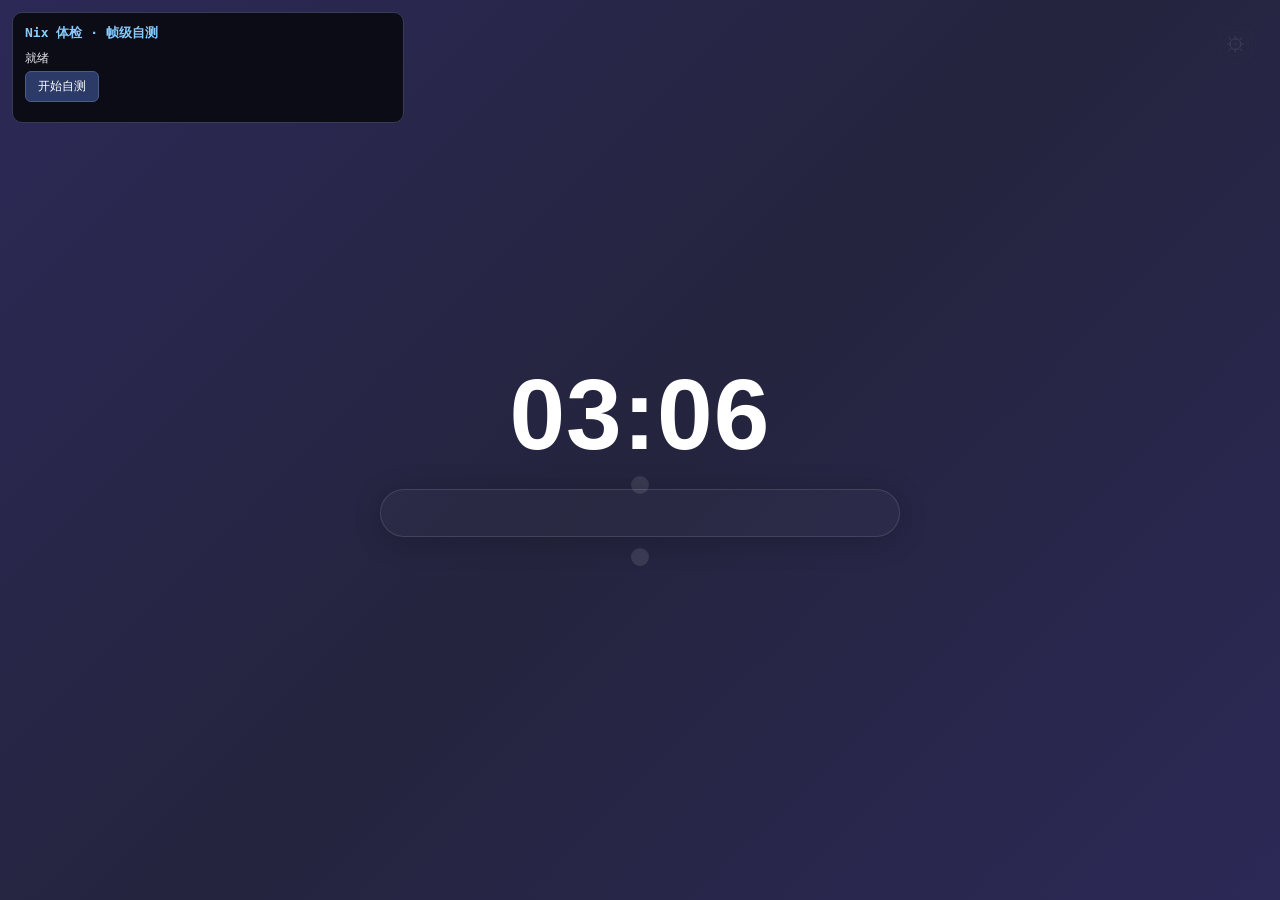
==== docs/index.html @ f513f7fe "test: 帧级压测（功能面 58 项 / 拖拽定性 / 背景档位）+ 在线自测页" ====
<!DOCTYPE html>
<html lang="zh-CN">
<head>
<meta charset="UTF-8">
<meta name="viewport" content="width=device-width, initial-scale=1.0">
<title>Nix</title>
<link rel="stylesheet" href="style.css">
</head>
<body>

<div id="bg-layer"></div>

<div id="clock">
  <div class="clock-inner"></div>
  <button class="drag-btn"></button>
</div>

<div id="gear-btn">⚙</div>
<div id="panel-overlay"></div>

<div id="settings-panel">
  <div class="panel-title">设置</div>

  <select id="engine-select">
    <option value="bing">Bing</option>
    <option value="google">Google</option>
    <option value="baidu">Baidu</option>
    <option value="duckduckgo">DuckDuckGo</option>
    <option value="sogou">Sogou</option>
  </select>

  <div class="collapse-section">
    <div class="collapse-header" data-target="sc"><span class="arrow">▶</span><span>搜索栏</span></div>
    <div class="collapse-body closed" id="sc">
      <div class="toggle-row"><label>显示搜索栏</label><label class="toggle-switch"><input type="checkbox" id="sb-toggle" checked><span class="toggle-slider"></span></label></div>
      <div class="setting-row"><div class="row-header"><label>宽度</label><span class="val" id="swv">520px</span></div><input type="range" id="sw" min="200" max="900" value="520"></div>
      <div class="setting-row"><div class="row-header"><label>高度</label><span class="val" id="shv">48px</span></div><input type="range" id="sh" min="32" max="80" value="48"></div>
      <div class="setting-row"><div class="row-header"><label>圆角</label><span class="val" id="srv">50px</span></div><input type="range" id="sr" min="4" max="60" value="50"></div>
      <div class="setting-row"><div class="row-header"><label>水平位置</label><span class="val" id="sxv">50%</span></div><input type="range" id="sx" min="0" max="100" value="50"></div>
      <div class="setting-row"><div class="row-header"><label>垂直位置</label><span class="val" id="syv">50%</span></div><input type="range" id="sy" min="0" max="100" value="50"></div>
      <div class="setting-row"><div class="row-header"><label>默认透明度</label><span class="val" id="sodv">25%</span></div><input type="range" id="sod" min="0" max="100" value="25"></div>
      <div class="setting-row"><div class="row-header"><label>悬停透明度</label><span class="val" id="sohv">100%</span></div><input type="range" id="soh" min="0" max="100" value="100"></div>
      <div class="setting-row"><div class="row-header"><label>拖拽钮常显透明度</label><span class="val" id="sdv">10%</span></div><input type="range" id="sd" min="0" max="100" value="10"></div>
      <div class="btn-group" style="margin-top:2px"><button class="btn" id="reset-search">↺ 还原默认</button></div>
    </div>
  </div>

  <div class="collapse-section">
    <div class="collapse-header" data-target="cc"><span class="arrow">▶</span><span>时间组件</span></div>
    <div class="collapse-body closed" id="cc">
      <div class="toggle-row"><label>显示时间</label><label class="toggle-switch"><input type="checkbox" id="ct" checked><span class="toggle-slider"></span></label></div>
      <div class="setting-row"><div class="row-header"><label>字体颜色</label><span class="val" id="ccolv">白色</span></div><select id="ccol" style="margin-top:2px"><option value="light">白色</option><option value="dark">黑色</option></select></div>
      <div class="setting-row"><div class="row-header"><label>字号</label><span class="val" id="cszv">100px</span></div><input type="range" id="csz" min="48" max="160" value="100"></div>
      <div class="setting-row"><div class="row-header"><label>透明度</label><span class="val" id="cov">100%</span></div><input type="range" id="co" min="0" max="100" value="100"></div>
      <div class="setting-row"><div class="row-header"><label>字重</label><span class="val" id="cfwv">600</span></div><input type="range" id="cfw" min="100" max="900" step="100" value="600"></div>
      <div class="setting-row"><div class="row-header"><label>水平位置</label><span class="val" id="cxv">50%</span></div><input type="range" id="cx" min="0" max="100" value="50"></div>
      <div class="setting-row"><div class="row-header"><label>垂直位置</label><span class="val" id="cyv">40%</span></div><input type="range" id="cy" min="0" max="100" value="40"></div>
      <div class="setting-row"><div class="row-header"><label>拖拽钮常显透明度</label><span class="val" id="cdv">10%</span></div><input type="range" id="cd" min="0" max="100" value="10"></div>
      <div class="btn-group" style="margin-top:2px"><button class="btn" id="reset-clock">↺ 还原默认</button></div>
    </div>
  </div>

  <div class="sep"></div>

  <div class="collapse-section">
    <div class="collapse-header" data-target="bgc"><span class="arrow open">▶</span><span>背景</span></div>
    <div class="collapse-body" id="bgc">
      <div class="btn-group" style="padding:4px 0">
        <label class="btn">📁 上传背景<input type="file" accept="image/*,video/*,.gif"></label>
        <button class="btn" id="reset-bg">↺ 还原默认背景</button>
      </div>
      <div class="sep" style="margin:5px 0"></div>
      <div class="setting-row">
        <div class="row-header"><label>背景音量</label><span class="val" id="vv">0%</span></div>
        <input type="range" id="vol" min="0" max="100" value="0">
      </div>
      <div class="sec-label">背景库</div>
      <div class="bg-list" id="bg-list"><div class="bg-empty">暂无已保存背景</div></div>
    </div>
  </div>

  <div class="sep"></div>

  <div class="collapse-section">
    <div class="collapse-header" data-target="tplc"><span class="arrow open">▶</span><span>模板</span></div>
    <div class="collapse-body" id="tplc">
      <div class="tpl-save-row"><input id="tpl-name" placeholder="模板名称…"><button class="btn" id="tpl-save">💾 保存</button></div>
      <div class="sec-label" style="margin-top:6px">已保存模板（点击切换）</div>
      <div class="tpl-list" id="tpl-list"><div class="tpl-empty">暂无模板</div></div>
    </div>
  </div>
</div>

<div id="search-bar">
  <input id="search-input" type="text" spellcheck="false">
  <button class="drag-btn"></button>
</div>

<div id="hint">⚪ 底部圆钮拖拽 · ⚙ 齿轮设置</div>

<script>
try{localStorage.getItem('__probe');}catch(e){
  var __m={};var __ls={getItem:function(k){return k in __m?__m[k]:null},setItem:function(k,v){__m[k]=String(v)},removeItem:function(k){delete __m[k]},clear:function(){__m={}}};
  try{Object.defineProperty(window,'localStorage',{value:__ls,configurable:true})}catch(_){}
}
</script>
<script src="script.js"></script>
<script src="selftest.js"></script>
</body>
</html>
---- docs/style.css ----
*,*::before,*::after{margin:0;padding:0;box-sizing:border-box}
body{width:100vw;height:100vh;overflow:hidden;font-family:-apple-system,BlinkMacSystemFont,"Segoe UI",Roboto,"Noto Sans SC",sans-serif;user-select:none;background:#0a0a0f}

/* ── CSS Custom Properties (set dynamically by JS) ── */
:root{--sb-width:520px;--sb-height:48px;--sb-pad:24px;--sb-radius:50px;--sb-bg:rgba(255,255,255,.10);--sb-bg-hover:rgba(255,255,255,.14);--sb-font-size:16px;--sb-input-opacity:.25;--clk-color:#fff;--clk-opacity:1}

/* ── Background ── */
#bg-layer{position:fixed;inset:0;z-index:0;overflow:hidden;transition:background-image .5s ease}
#bg-layer::before{content:'';position:absolute;width:300%;height:300%;top:-100%;left:-100%;background:linear-gradient(135deg,#0f0c29,#302b63,#24243e,#302b63,#0f0c29);animation:gradientFlow 12s ease infinite;will-change:transform}
#bg-layer.uploaded::before{display:none}
#bg-layer.uploaded{background-size:cover;background-position:center;background-repeat:no-repeat}
@keyframes gradientFlow{0%{transform:translate(0,0)}50%{transform:translate(-33.33%,-33.33%)}100%{transform:translate(0,0)}}

/* ── Search Bar ── */
#search-bar{position:fixed;z-index:5;background:var(--sb-bg);border:1px solid rgba(255,255,255,.12);border-radius:var(--sb-radius);width:var(--sb-width);height:var(--sb-height);padding:0 var(--sb-pad);box-shadow:0 4px 30px rgba(0,0,0,.2);transition:box-shadow .35s ease,background .35s ease;display:block}
#search-bar:hover{box-shadow:0 8px 40px rgba(0,0,0,.4);background:var(--sb-bg-hover)}
#search-bar.hidden{display:none}
#search-input{display:block;width:100%;background:transparent;border:none;outline:none;color:rgba(0,0,0,.85);padding:0;font-family:inherit;caret-color:rgba(0,0,0,.5);font-size:var(--sb-font-size);line-height:var(--sb-height);opacity:var(--sb-input-opacity);transition:opacity .35s ease}
#search-bar:hover #search-input,#search-input:focus{opacity:1}

/* ── Drag Button ── */
.drag-btn{position:absolute;left:50%;bottom:-30px;transform:translateX(-50%);width:18px;height:18px;border-radius:50%;border:none;cursor:grab;opacity:1!important;z-index:1;transition:background .25s ease;background:rgba(255,255,255,.2)}
.drag-btn:hover{background:rgba(255,255,255,.6)!important}.drag-btn:active{cursor:grabbing}

/* ── Clock ── */
#clock{position:fixed;z-index:4;font-weight:300;letter-spacing:1px;font-variant-numeric:tabular-nums;display:none}
#clock.show{display:block}
#clock .clock-inner{line-height:1;pointer-events:none;opacity:var(--clk-opacity);color:var(--clk-color)}

/* ── Gear ── */
#gear-btn{position:fixed;top:24px;right:24px;z-index:20;width:40px;height:40px;border-radius:50%;background:rgba(255,255,255,.06);backdrop-filter:blur(8px);-webkit-backdrop-filter:blur(8px);border:1px solid rgba(255,255,255,.08);color:rgba(255,255,255,.6);font-size:20px;cursor:pointer;display:flex;align-items:center;justify-content:center;opacity:.15;transition:opacity .35s ease,background .3s ease}
#gear-btn:hover{opacity:1;background:rgba(255,255,255,.12)}

/* ── Settings Panel ── */
#settings-panel{position:fixed;top:0;right:0;z-index:15;width:320px;height:100vh;background:rgba(18,16,36,.82);backdrop-filter:blur(24px);-webkit-backdrop-filter:blur(24px);border-left:1px solid rgba(255,255,255,.08);padding:64px 20px 20px;transform:translateX(100%);transition:transform .35s cubic-bezier(.22,1,.36,1);overflow-y:auto;display:flex;flex-direction:column;gap:2px}
#settings-panel.open{transform:translateX(0)}
#panel-overlay{position:fixed;inset:0;z-index:14;background:transparent;display:none}
#panel-overlay.show{display:block}
.panel-title{color:rgba(255,255,255,.30);font-size:11px;font-weight:500;letter-spacing:2px;text-transform:uppercase;margin-bottom:8px}
select{width:100%;background:rgba(255,255,255,.05);color:rgba(255,255,255,.6);border:1px solid rgba(255,255,255,.08);padding:9px 14px;border-radius:10px;font-size:13px;cursor:pointer;font-family:inherit;outline:none;appearance:none;-webkit-appearance:none;background-image:url("data:image/svg+xml,%3Csvg xmlns='http://www.w3.org/2000/svg' width='12' height='8' viewBox='0 0 12 8'%3E%3Cpath fill='rgba(255,255,255,.35)' d='M1 1l5 5 5-5'/%3E%3C/svg%3E");background-repeat:no-repeat;background-position:right 14px center}
select option{background:#1a1a2e;color:#eee}
.collapse-section{border-top:1px solid rgba(255,255,255,.05);padding:2px 0}
.collapse-header{display:flex;align-items:center;gap:8px;padding:10px 0;cursor:pointer;color:rgba(255,255,255,.45);font-size:12px;font-weight:500;letter-spacing:1px;transition:color .2s}
.collapse-header:hover{color:rgba(255,255,255,.65)}
.collapse-header .arrow{display:inline-block;transition:transform .25s ease;font-size:10px}
.collapse-header .arrow.open{transform:rotate(90deg)}
.collapse-body{overflow:hidden;max-height:800px;transition:max-height .3s ease,opacity .2s ease;opacity:1}
.collapse-body.closed{max-height:0!important;opacity:0;padding:0}
.setting-row{display:flex;flex-direction:column;gap:3px;padding:6px 0 6px 4px}
.setting-row:last-child{padding-bottom:8px}
.setting-row .row-header{display:flex;justify-content:space-between;align-items:center}
.setting-row .row-header label{color:rgba(255,255,255,.45);font-size:12px}
.setting-row .row-header .val{color:rgba(255,255,255,.30);font-size:11px;font-variant-numeric:tabular-nums;min-width:36px;text-align:right}
.setting-row input[type="range"]{width:100%;height:3px;-webkit-appearance:none;appearance:none;background:rgba(255,255,255,.10);border-radius:2px;outline:none;cursor:pointer;margin:3px 0}
.setting-row input[type="range"]::-webkit-slider-thumb{-webkit-appearance:none;appearance:none;width:12px;height:12px;border-radius:50%;background:rgba(255,255,255,.30);cursor:pointer;transition:background .2s}
.setting-row input[type="range"]::-webkit-slider-thumb:hover{background:rgba(255,255,255,.45)}
.setting-row input[type="range"]::-moz-range-thumb{width:12px;height:12px;border-radius:50%;background:rgba(255,255,255,.30);cursor:pointer;border:none}
.toggle-row{display:flex;justify-content:space-between;align-items:center;padding:8px 0 8px 4px}
.toggle-row label{color:rgba(255,255,255,.45);font-size:12px}
.toggle-switch{position:relative;width:36px;height:20px;cursor:pointer;flex-shrink:0}
.toggle-switch input{opacity:0;width:0;height:0}
.toggle-slider{position:absolute;inset:0;background:rgba(255,255,255,.10);border-radius:10px;transition:background .25s}
.toggle-slider::before{content:'';position:absolute;width:16px;height:16px;left:2px;bottom:2px;background:rgba(255,255,255,.4);border-radius:50%;transition:transform .25s,background .25s}
.toggle-switch input:checked+.toggle-slider{background:rgba(120,140,255,.4)}
.toggle-switch input:checked+.toggle-slider::before{transform:translateX(16px);background:rgba(180,190,255,.8)}
.btn{background:rgba(255,255,255,.05);border:1px solid rgba(255,255,255,.08);color:rgba(255,255,255,.45);padding:8px 14px;border-radius:10px;font-size:12px;cursor:pointer;font-family:inherit;transition:background .2s,color .2s;text-align:center}
.btn:hover{background:rgba(255,255,255,.10);color:#fff}
.btn input[type="file"]{display:none}
.sep{height:1px;background:rgba(255,255,255,.05);margin:4px 0}
.btn-group{display:flex;flex-direction:column;gap:5px;padding:4px 0}
.sec-label{color:rgba(255,255,255,.45);font-size:12px;font-weight:500;letter-spacing:1px;margin:10px 0 4px 0}
.bg-list{display:flex;flex-direction:column;gap:4px;padding:4px 0;max-height:180px;overflow-y:auto}
.bg-item{display:flex;align-items:center;gap:8px;padding:6px 10px;border-radius:8px;background:rgba(255,255,255,.03);border:1px solid transparent;cursor:pointer;transition:background .2s,border-color .2s}
.bg-item:hover{background:rgba(255,255,255,.06)}
.bg-item.active{border-color:rgba(120,140,255,.3);background:rgba(120,140,255,.08)}
.bg-item .bg-thumb{width:32px;height:24px;border-radius:4px;background-size:cover;background-position:center;flex-shrink:0;border:1px solid rgba(255,255,255,.06)}
.bg-item .bg-thumb.vt{background:rgba(255,255,255,.08);display:flex;align-items:center;justify-content:center;font-size:12px;color:rgba(255,255,255,.3)}
.bg-item .bg-name{flex:1;color:rgba(255,255,255,.4);font-size:12px;overflow:hidden;text-overflow:ellipsis;white-space:nowrap}
.bg-item .bg-del{background:none;border:none;color:rgba(255,255,255,.2);font-size:14px;cursor:pointer;padding:2px 4px;border-radius:4px;transition:color .2s,background .2s}
.bg-item .bg-del:hover{color:rgba(255,80,80,.6);background:rgba(255,80,80,.08)}
.bg-empty{color:rgba(255,255,255,.15);font-size:12px;text-align:center;padding:12px 0}
.tpl-save-row{display:flex;gap:6px;padding:4px 0}
.tpl-save-row input{flex:1;background:rgba(255,255,255,.05);border:1px solid rgba(255,255,255,.08);color:rgba(255,255,255,.6);padding:8px 12px;border-radius:8px;font-size:12px;font-family:inherit;outline:none}
.tpl-save-row input:focus{border-color:rgba(255,255,255,.2)}
.tpl-save-row button{white-space:nowrap;padding:8px 12px;font-size:12px}
.tpl-list{display:flex;flex-direction:column;gap:3px;padding:2px 0;max-height:200px;overflow-y:auto}
.tpl-item{display:flex;justify-content:space-between;align-items:center;padding:8px 10px;border-radius:8px;background:rgba(255,255,255,.03);border:1px solid transparent;cursor:pointer;transition:background .2s,border-color .2s}
.tpl-item:hover{background:rgba(255,255,255,.06)}
.tpl-item .tpl-name{color:rgba(255,255,255,.5);font-size:12px}
.tpl-item .tpl-del{background:none;border:none;color:rgba(255,255,255,.2);font-size:13px;cursor:pointer;padding:2px 6px;border-radius:4px;transition:color .2s,background .2s}
.tpl-item .tpl-del:hover{color:rgba(255,80,80,.6);background:rgba(255,80,80,.08)}
.tpl-empty{color:rgba(255,255,255,.15);font-size:12px;text-align:center;padding:10px 0}
#hint{position:fixed;bottom:40px;left:50%;transform:translateX(-50%);z-index:2;color:rgba(255,255,255,.08);font-size:12px;letter-spacing:.5px;opacity:0;transition:opacity .5s;pointer-events:none}
#hint.show{opacity:1}
#settings-panel::-webkit-scrollbar{width:4px}
#settings-panel::-webkit-scrollbar-track{background:transparent}
#settings-panel::-webkit-scrollbar-thumb{background:rgba(255,255,255,.12);border-radius:2px}
#settings-panel::-webkit-scrollbar-thumb:hover{background:rgba(255,255,255,.2)}
@media(max-width:600px){#settings-panel{width:100vw}}
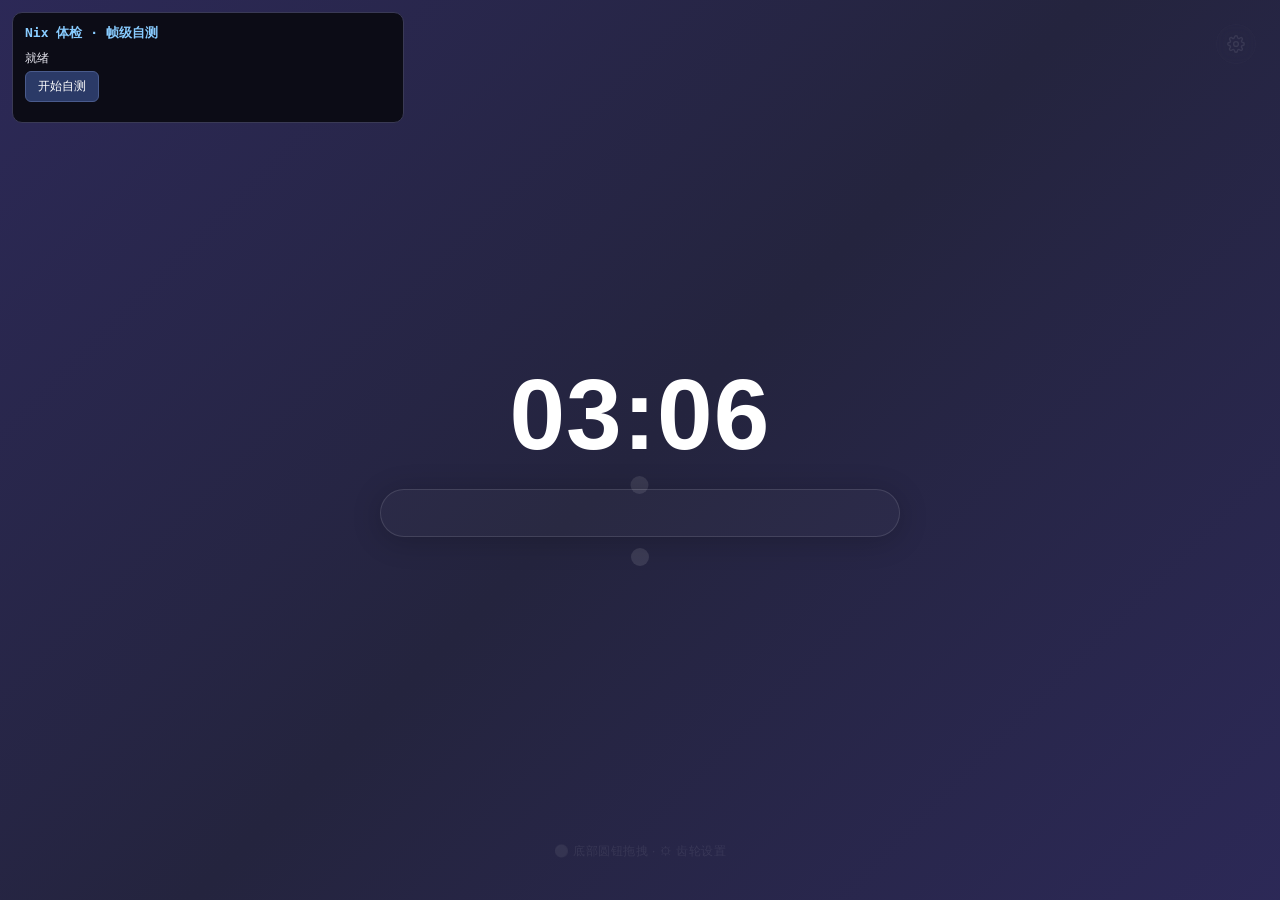
==== commit 1ee940ac: "docs: 统一文案与结构，修正体积/安装/隐私描述 - docs 页面由 extension 重新生成，补回 v4.6 元素 - README 重写：体积、两种安装方式、完整功能、链接 - PRIV" ====
--- a/docs/index.html
+++ b/docs/index.html
@@ -3,7 +3,7 @@
 <head>
 <meta charset="UTF-8">
 <meta name="viewport" content="width=device-width, initial-scale=1.0">
-<title>Nix</title>
+<title>Nix 自测页</title>
 <link rel="stylesheet" href="style.css">
 </head>
 <body>
@@ -15,7 +15,7 @@
   <button class="drag-btn"></button>
 </div>
 
-<div id="gear-btn">⚙</div>
+<div id="gear-btn"><svg viewBox="0 0 24 24" width="18" height="18" fill="none" stroke="currentColor" stroke-width="1.8" stroke-linecap="round" stroke-linejoin="round" aria-hidden="true"><circle cx="12" cy="12" r="3.2"/><path d="M19.4 15a1.7 1.7 0 0 0 .3 1.9l.1.1a2 2 0 1 1-2.8 2.8l-.1-.1a1.7 1.7 0 0 0-1.9-.3 1.7 1.7 0 0 0-1 1.5V21a2 2 0 1 1-4 0v-.1a1.7 1.7 0 0 0-1.1-1.5 1.7 1.7 0 0 0-1.9.3l-.1.1a2 2 0 1 1-2.8-2.8l.1-.1a1.7 1.7 0 0 0 .3-1.9 1.7 1.7 0 0 0-1.5-1H3a2 2 0 1 1 0-4h.1a1.7 1.7 0 0 0 1.5-1.1 1.7 1.7 0 0 0-.3-1.9l-.1-.1a2 2 0 1 1 2.8-2.8l.1.1a1.7 1.7 0 0 0 1.9.3H9a1.7 1.7 0 0 0 1-1.5V3a2 2 0 1 1 4 0v.1a1.7 1.7 0 0 0 1 1.5 1.7 1.7 0 0 0 1.9-.3l.1-.1a2 2 0 1 1 2.8 2.8l-.1.1a1.7 1.7 0 0 0-.3 1.9V9a1.7 1.7 0 0 0 1.5 1H21a2 2 0 1 1 0 4h-.1a1.7 1.7 0 0 0-1.5 1z"/></svg></div>
 <div id="panel-overlay"></div>
 
 <div id="settings-panel">
@@ -36,12 +36,13 @@
       <div class="setting-row"><div class="row-header"><label>宽度</label><span class="val" id="swv">520px</span></div><input type="range" id="sw" min="200" max="900" value="520"></div>
       <div class="setting-row"><div class="row-header"><label>高度</label><span class="val" id="shv">48px</span></div><input type="range" id="sh" min="32" max="80" value="48"></div>
       <div class="setting-row"><div class="row-header"><label>圆角</label><span class="val" id="srv">50px</span></div><input type="range" id="sr" min="4" max="60" value="50"></div>
+      <div class="setting-row"><div class="row-header"><label>整体大小</label><span class="val" id="sscv">100%</span></div><input type="range" id="ssc" min="60" max="180" value="100"></div>
       <div class="setting-row"><div class="row-header"><label>水平位置</label><span class="val" id="sxv">50%</span></div><input type="range" id="sx" min="0" max="100" value="50"></div>
       <div class="setting-row"><div class="row-header"><label>垂直位置</label><span class="val" id="syv">50%</span></div><input type="range" id="sy" min="0" max="100" value="50"></div>
       <div class="setting-row"><div class="row-header"><label>默认透明度</label><span class="val" id="sodv">25%</span></div><input type="range" id="sod" min="0" max="100" value="25"></div>
       <div class="setting-row"><div class="row-header"><label>悬停透明度</label><span class="val" id="sohv">100%</span></div><input type="range" id="soh" min="0" max="100" value="100"></div>
       <div class="setting-row"><div class="row-header"><label>拖拽钮常显透明度</label><span class="val" id="sdv">10%</span></div><input type="range" id="sd" min="0" max="100" value="10"></div>
-      <div class="btn-group" style="margin-top:2px"><button class="btn" id="reset-search">↺ 还原默认</button></div>
+      <div class="btn-group" style="margin-top:2px"><button class="btn" id="reset-search">↺ 还原全部默认</button></div>
     </div>
   </div>
 
@@ -53,10 +54,21 @@
       <div class="setting-row"><div class="row-header"><label>字号</label><span class="val" id="cszv">100px</span></div><input type="range" id="csz" min="48" max="160" value="100"></div>
       <div class="setting-row"><div class="row-header"><label>透明度</label><span class="val" id="cov">100%</span></div><input type="range" id="co" min="0" max="100" value="100"></div>
       <div class="setting-row"><div class="row-header"><label>字重</label><span class="val" id="cfwv">600</span></div><input type="range" id="cfw" min="100" max="900" step="100" value="600"></div>
+      <div class="setting-row"><div class="row-header"><label>整体大小</label><span class="val" id="cscv">100%</span></div><input type="range" id="csc" min="60" max="180" value="100"></div>
       <div class="setting-row"><div class="row-header"><label>水平位置</label><span class="val" id="cxv">50%</span></div><input type="range" id="cx" min="0" max="100" value="50"></div>
       <div class="setting-row"><div class="row-header"><label>垂直位置</label><span class="val" id="cyv">40%</span></div><input type="range" id="cy" min="0" max="100" value="40"></div>
       <div class="setting-row"><div class="row-header"><label>拖拽钮常显透明度</label><span class="val" id="cdv">10%</span></div><input type="range" id="cd" min="0" max="100" value="10"></div>
-      <div class="btn-group" style="margin-top:2px"><button class="btn" id="reset-clock">↺ 还原默认</button></div>
+      <div class="btn-group" style="margin-top:2px"><button class="btn" id="reset-clock">↺ 还原全部默认</button></div>
+    </div>
+  </div>
+
+
+  <div class="collapse-section">
+    <div class="collapse-header" data-target="misc"><span class="arrow">▶</span><span>其它</span></div>
+    <div class="collapse-body closed" id="misc">
+      <div class="setting-row"><div class="row-header"><label>全局缩放系数</label><span class="val" id="gscv">100%</span></div><input type="range" id="gsc" min="60" max="160" value="100"></div>
+      <div class="toggle-row"><label>整体中轴线吸附<span class="hint-i" data-tip="拖动时靠近屏幕中线自动对齐">!</span></label><label class="toggle-switch"><input type="checkbox" id="snapx"><span class="toggle-slider"></span></label></div>
+      <div class="toggle-row"><label>组件中轴线吸附<span class="hint-i" data-tip="靠近另一个组件的中线时自动对齐">!</span></label><label class="toggle-switch"><input type="checkbox" id="snapp"><span class="toggle-slider"></span></label></div>
     </div>
   </div>
 
@@ -66,13 +78,13 @@
     <div class="collapse-header" data-target="bgc"><span class="arrow open">▶</span><span>背景</span></div>
     <div class="collapse-body" id="bgc">
       <div class="btn-group" style="padding:4px 0">
-        <label class="btn">📁 上传背景<input type="file" accept="image/*,video/*,.gif"></label>
+        <label class="btn"><svg viewBox="0 0 24 24" width="12" height="12" fill="none" stroke="currentColor" stroke-width="2" stroke-linecap="round" stroke-linejoin="round" aria-hidden="true"><path d="M3 7a2 2 0 0 1 2-2h4l2 2h8a2 2 0 0 1 2 2v8a2 2 0 0 1-2 2H5a2 2 0 0 1-2-2z"/></svg> 上传背景<input type="file" accept="image/*,video/*,.gif"></label>
         <button class="btn" id="reset-bg">↺ 还原默认背景</button>
       </div>
       <div class="sep" style="margin:5px 0"></div>
       <div class="setting-row">
-        <div class="row-header"><label>背景音量</label><span class="val" id="vv">0%</span></div>
-        <input type="range" id="vol" min="0" max="100" value="0">
+        <div class="row-header"><label>背景音量</label><span class="val" id="vv">100%</span></div>
+        <input type="range" id="vol" min="0" max="100" value="100">
       </div>
       <div class="sec-label">背景库</div>
       <div class="bg-list" id="bg-list"><div class="bg-empty">暂无已保存背景</div></div>
@@ -84,19 +96,24 @@
   <div class="collapse-section">
     <div class="collapse-header" data-target="tplc"><span class="arrow open">▶</span><span>模板</span></div>
     <div class="collapse-body" id="tplc">
-      <div class="tpl-save-row"><input id="tpl-name" placeholder="模板名称…"><button class="btn" id="tpl-save">💾 保存</button></div>
+      <div class="tpl-save-row"><input id="tpl-name" placeholder="模板名称…"><button class="btn" id="tpl-save"><svg viewBox="0 0 24 24" width="12" height="12" fill="none" stroke="currentColor" stroke-width="2" stroke-linecap="round" stroke-linejoin="round" aria-hidden="true"><path d="M5 3h11l3 3v15H5z"/><path d="M8 3v6h8V3"/><path d="M8 21v-7h8v7"/></svg> 保存</button></div>
       <div class="sec-label" style="margin-top:6px">已保存模板（点击切换）</div>
       <div class="tpl-list" id="tpl-list"><div class="tpl-empty">暂无模板</div></div>
     </div>
   </div>
+
+  <div class="sep"></div>
+
 </div>
+
+<div id="snap-guide"></div>
 
 <div id="search-bar">
   <input id="search-input" type="text" spellcheck="false">
   <button class="drag-btn"></button>
 </div>
 
-<div id="hint">⚪ 底部圆钮拖拽 · ⚙ 齿轮设置</div>
+<div id="hint">拖拽底部圆钮 · 右上角齿轮打开设置</div>
 
 <script>
 try{localStorage.getItem('__probe');}catch(e){
--- a/docs/style.css
+++ b/docs/style.css
@@ -2,7 +2,7 @@
 body{width:100vw;height:100vh;overflow:hidden;font-family:-apple-system,BlinkMacSystemFont,"Segoe UI",Roboto,"Noto Sans SC",sans-serif;user-select:none;background:#0a0a0f}
 
 /* ── CSS Custom Properties (set dynamically by JS) ── */
-:root{--sb-width:520px;--sb-height:48px;--sb-pad:24px;--sb-radius:50px;--sb-bg:rgba(255,255,255,.10);--sb-bg-hover:rgba(255,255,255,.14);--sb-font-size:16px;--sb-input-opacity:.25;--clk-color:#fff;--clk-opacity:1}
+:root{--sb-width:520px;--sb-height:48px;--sb-pad:24px;--sb-radius:50px;--sb-bg:rgba(255,255,255,.10);--sb-bg-hover:rgba(255,255,255,.14);--sb-font-size:16px;--sb-input-opacity:.92;--clk-color:#fff;--clk-opacity:1}
 
 /* ── Background ── */
 #bg-layer{position:fixed;inset:0;z-index:0;overflow:hidden;transition:background-image .5s ease}
@@ -15,11 +15,11 @@
 #search-bar{position:fixed;z-index:5;background:var(--sb-bg);border:1px solid rgba(255,255,255,.12);border-radius:var(--sb-radius);width:var(--sb-width);height:var(--sb-height);padding:0 var(--sb-pad);box-shadow:0 4px 30px rgba(0,0,0,.2);transition:box-shadow .35s ease,background .35s ease;display:block}
 #search-bar:hover{box-shadow:0 8px 40px rgba(0,0,0,.4);background:var(--sb-bg-hover)}
 #search-bar.hidden{display:none}
-#search-input{display:block;width:100%;background:transparent;border:none;outline:none;color:rgba(0,0,0,.85);padding:0;font-family:inherit;caret-color:rgba(0,0,0,.5);font-size:var(--sb-font-size);line-height:var(--sb-height);opacity:var(--sb-input-opacity);transition:opacity .35s ease}
+#search-input{display:block;width:100%;background:transparent;border:none;outline:none;color:rgba(255,255,255,.96);padding:0;font-family:inherit;font-weight:500;letter-spacing:.01em;text-shadow:0 0 2px rgba(0,0,0,.9),0 1px 2px rgba(0,0,0,.75),0 0 7px rgba(0,0,0,.5);-webkit-text-stroke:.6px rgba(0,0,0,.45);caret-color:rgba(255,255,255,.85);font-size:var(--sb-font-size);line-height:var(--sb-height);opacity:var(--sb-input-opacity);transition:opacity .35s ease}
 #search-bar:hover #search-input,#search-input:focus{opacity:1}
 
 /* ── Drag Button ── */
-.drag-btn{position:absolute;left:50%;bottom:-30px;transform:translateX(-50%);width:18px;height:18px;border-radius:50%;border:none;cursor:grab;opacity:1!important;z-index:1;transition:background .25s ease;background:rgba(255,255,255,.2)}
+.drag-btn{touch-action:none;position:absolute;left:50%;bottom:-30px;transform:translateX(-50%);width:18px;height:18px;border-radius:50%;border:none;cursor:grab;opacity:1!important;z-index:1;transition:background .25s ease;background:rgba(255,255,255,.2)}
 .drag-btn:hover{background:rgba(255,255,255,.6)!important}.drag-btn:active{cursor:grabbing}
 
 /* ── Clock ── */
@@ -97,3 +97,31 @@
 #settings-panel::-webkit-scrollbar-thumb{background:rgba(255,255,255,.12);border-radius:2px}
 #settings-panel::-webkit-scrollbar-thumb:hover{background:rgba(255,255,255,.2)}
 @media(max-width:600px){#settings-panel{width:100vw}}
+
+.dragging{will-change:transform}
+
+/* 拖拽把手自适应：贴底时翻到上方，空间不足时收进组件内 */
+.handle-top .drag-btn{bottom:auto;top:-30px}
+.handle-in .drag-btn{bottom:6px}
+.dragging .drag-btn{opacity:1!important}
+
+#search-bar,#clock{transform-origin:0 0}
+
+#snap-guide{position:fixed;top:0;left:50%;width:1px;height:100%;background:rgba(126,178,255,.55);opacity:0;pointer-events:none;transition:opacity .12s;z-index:60}
+#snap-guide.on{opacity:1}
+
+.reset-one{margin-left:6px;width:18px;height:18px;line-height:16px;text-align:center;border-radius:50%;border:1px solid rgba(255,255,255,.14);background:rgba(255,255,255,.04);color:#8fa4c0;font-size:11px;cursor:pointer;padding:0}
+.reset-one:hover{opacity:1;color:#cfe0ff;transform:rotate(-40deg)}
+.reset-one svg{width:11px;height:11px}
+
+.lab-wrap{display:inline-flex;align-items:center;gap:0}
+.reset-one{display:inline-flex;align-items:center;justify-content:center;width:13px;height:13px;line-height:1;vertical-align:middle;border:0;background:transparent;color:#9fb2ca;font-size:9px;cursor:pointer;padding:0;margin-left:5px;opacity:.7;transition:opacity .15s,transform .15s}
+.reset-one:hover{background:rgba(126,178,255,.18);border-color:rgba(126,178,255,.5);color:#cfe0ff}
+.hint-i{position:relative;display:inline-flex;align-items:center;justify-content:center;width:13px;height:13px;border:1px solid rgba(255,255,255,.35);border-radius:50%;font-size:9px;line-height:1;color:#9fb2ca;cursor:help;margin-left:5px}
+.hint-i:hover::after{content:attr(data-tip);position:absolute;left:50%;bottom:150%;transform:translateX(-50%);width:170px;white-space:normal;text-align:center;background:rgba(16,20,30,.97);border:1px solid rgba(255,255,255,.14);color:#cfdcef;font-size:11px;line-height:1.5;padding:6px 8px;border-radius:7px;z-index:99}
+
+#reset-search svg,#reset-clock svg,#reset-bg svg{width:12px;height:12px;vertical-align:-2px;margin-right:5px}
+
+.btn svg{width:12px;height:12px;vertical-align:-2px;margin-right:5px}
+
+#gear-btn svg{width:18px;height:18px;display:block}
